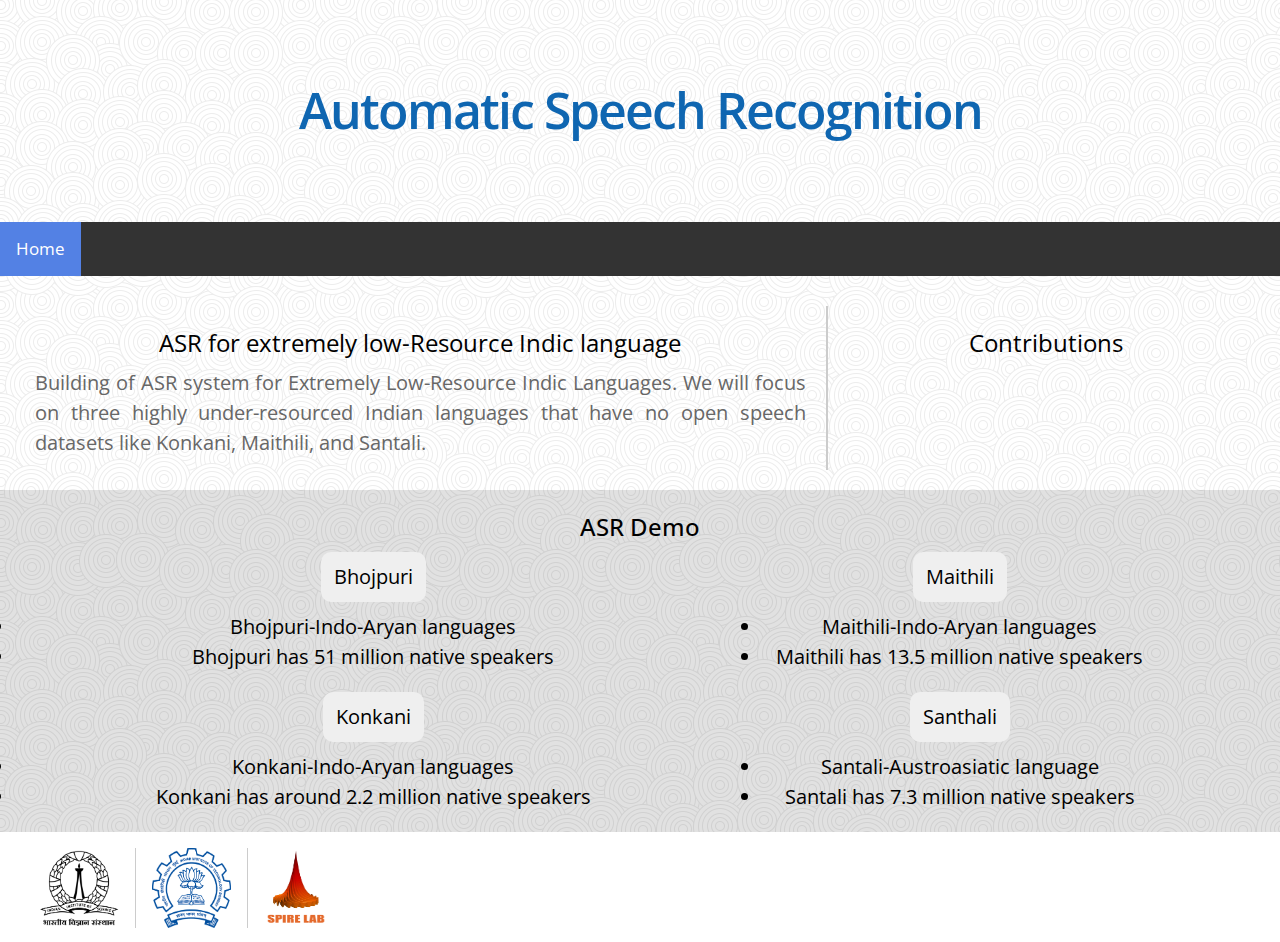
==== index.html @ 17b1c3b7 "landing_page" ====
<!DOCTYPE HTML>

<html lang="en">
<link rel="stylesheet" href="https://cdnjs.cloudflare.com/ajax/libs/font-awesome/4.7.0/css/font-awesome.min.css">

<head>
  <meta charset="utf-8">
  <title>ASR</title>
  <meta name="description" content="">
  <meta http-equiv="X-UA-Compatible" content="chrome=1">
  <link rel="stylesheet" type="text/css" href="http://fonts.googleapis.com/css?family=PT+Sans+Narrow:regular,bold">
  <link rel="stylesheet" type="text/css" href="css/bootstrap.min.css">
  <link rel="stylesheet" type="text/css" href="css/styles.css">
</head>

<body id="home">
  <section class="main">
    <div id="Title" class="wrapper topSection">
      <div id="Header">
        <div class="logo">
          <h1>Automatic Speech Recognition</h1>
        </div>
      </div>
      <div class="Border">
        <a class="active" href="#home">Home</a>
        <!-- <a href="#contact">Contact</a>
          <a href="#about">About</a>-->
      </div>
    </div>
  </section>

  <section class="content">
    <div class="container">
      <div id="content">
        <div id="col-1">
          <h3>ASR for extremely low-Resource Indic language</h3>
          <p>Building of ASR system for Extremely Low-Resource Indic Languages.
            We will focus on three highly under-resourced Indian languages
            that have no open speech datasets like Konkani, Maithili, and Santali.</p>
        </div>

        <div id="col-2">
          <h3>Contributions</h3>
        </div>
      </div>
  </section>

  <section class="features spacing">
    <div class="container">
      <h2>ASR Demo</h2>
      <div class="row">
        <div class="col-6 col-md-7">
          <button onclick="ln()">Bhojpuri</button>
          <li>Bhojpuri-Indo-Aryan languages</li>
          <li>Bhojpuri has 51 million native speakers</li>
        </div>
        <div class="col-6 col-md-4">
          <button onclick="ln()">Maithili</button>
          <li>Maithili-Indo-Aryan languages</li>
          <li>Maithili has 13.5 million native speakers</li>
        </div>
      </div>
      <div class="row">
        <div class="col-6 col-md-7">
          <button onclick="ln()">Konkani</button>
          <li>Konkani-Indo-Aryan languages</li>
          <li>Konkani has around 2.2 million native speakers</li>
        </div>
        <div class="col-6 col-md-4">
          <button onclick="ln()">Santhali</button>
          <li>Santali-Austroasiatic language</li>
          <li>Santali has 7.3 million native speakers </li>
        </div>
      </div>
  </section>

  <span class="footer">
    <img id="iisc" src="images/IISC.png">
    <img id="iitb" src="images/IITB.png">
    <img id="spire" src="images/SPIRE.png">
  </span>

  <!--Scripts-->
  <script type="text/javascript" src="js/jquery-1.9.1.min.js"></script>
  <script type="text/javascript" src="js/global.js"></script>
  <script type="text/javascript" src="js/script.js"></script>

</body>

</html>
---- css/styles.css ----
@import url(http://fonts.googleapis.com/css?family=Open+Sans:700,400);

body {
	color: #FFF;
	font-family: 'Open Sans', sans-serif;
	min-width: 1024;
	top: 0;
	left: 0;
	position: absolute;
	height: 100%;
	width: 100%;
	margin: 0;
	color: #000;
	background-size: cover;
	background: url('../images/swirl_pattern.png') top left repeat;
}

.logo h1 {
	font-size: 50px;
	letter-spacing: -2px;
	line-height: 40px;
	text-align: center;
}

#Header {
	position: relative;
	width: 100%;
	z-index: 1;
	padding-top: 50px
}

.logo {
	width: auto;
	margin: 0 auto;
	padding: 16px;
	border-radius: 180px;
	padding-bottom: 50px;
}

.logo h1 {
	color: #0f66b1;
	font-weight: 600;
}

.Border {
	text-align: left;
	margin-top: 30px;

	margin-bottom: 30px;
	overflow: hidden;
	background-color: #333;
}

.Border a {
	float: left;
	text-align: center;
	padding: 14px 16px;
	text-decoration: none;
	font-size: 17px;
}


.Border a.active {
	background-color: #5381E4;
	color: white;
}

#WindowSlide {
	margin: 0 auto;
	position: relative;
	width: 634px;
	height: 170px;
	display: block;
	overflow: hidden;
}

#content h3 {
	text-align: center;
	font-size: 24px;
	font-weight: normal;
	display: block;
	clear: both;
}

#content p {
	text-align: justify;
}

#content div h3 {
	color: #000;
}

#col-1 {
	padding-left: 20px;
	padding-right: 20px;
	text-align: center;
	position: relative;
	width: 65%;
	height: fit-content;
	color: #676767;
	font-size: 20px;
	float: left;
	font-weight: normal;
	word-wrap: break-word;
	border-right: 2px solid #ccc;
}

#col-2 {
	padding-left: 20px;
	padding-right: 20px;
	position: relative;
	width: 35%;
	float: right;
	height: fit-content;
	color: #676767;
	font-size: 20px;
	font-weight: normal;
	word-wrap: break-word;
}

.features {
	background: rgba(55, 55, 55, 0.15);
	position: relative;
	margin-top: 20px;
	text-align: center;
}

.features div h2{
	font-size: 24px;
}

.col-6 {
	padding-bottom: 20px;
	font-size: 20px;
	font-weight: normal;
}

.col-6 button {
	border: none;
	border-radius: 10px;
	padding-top: 10px;
	padding-bottom: 10px;
	padding-left: 13px;
	padding-right: 13px;
	margin-bottom: 10px;
}

.footer {
	display: block;
	text-align: center;
	padding-bottom: 110px;
	background: #fff;
	padding-left: 20px;
}

.footer img {
	height: 5em;
	width: 6em;
	margin: 1em 1em 1em 0em;
	float: left;
}

#iisc{
	border-right: 1px solid #ccc;
	padding-right: 1em;
	margin-left: 20px;
}

#iitb{
	border-right: 1px solid #ccc;
	padding-right: 1em;
}

#spire{
	height: 5em;
	width: 4em;
}
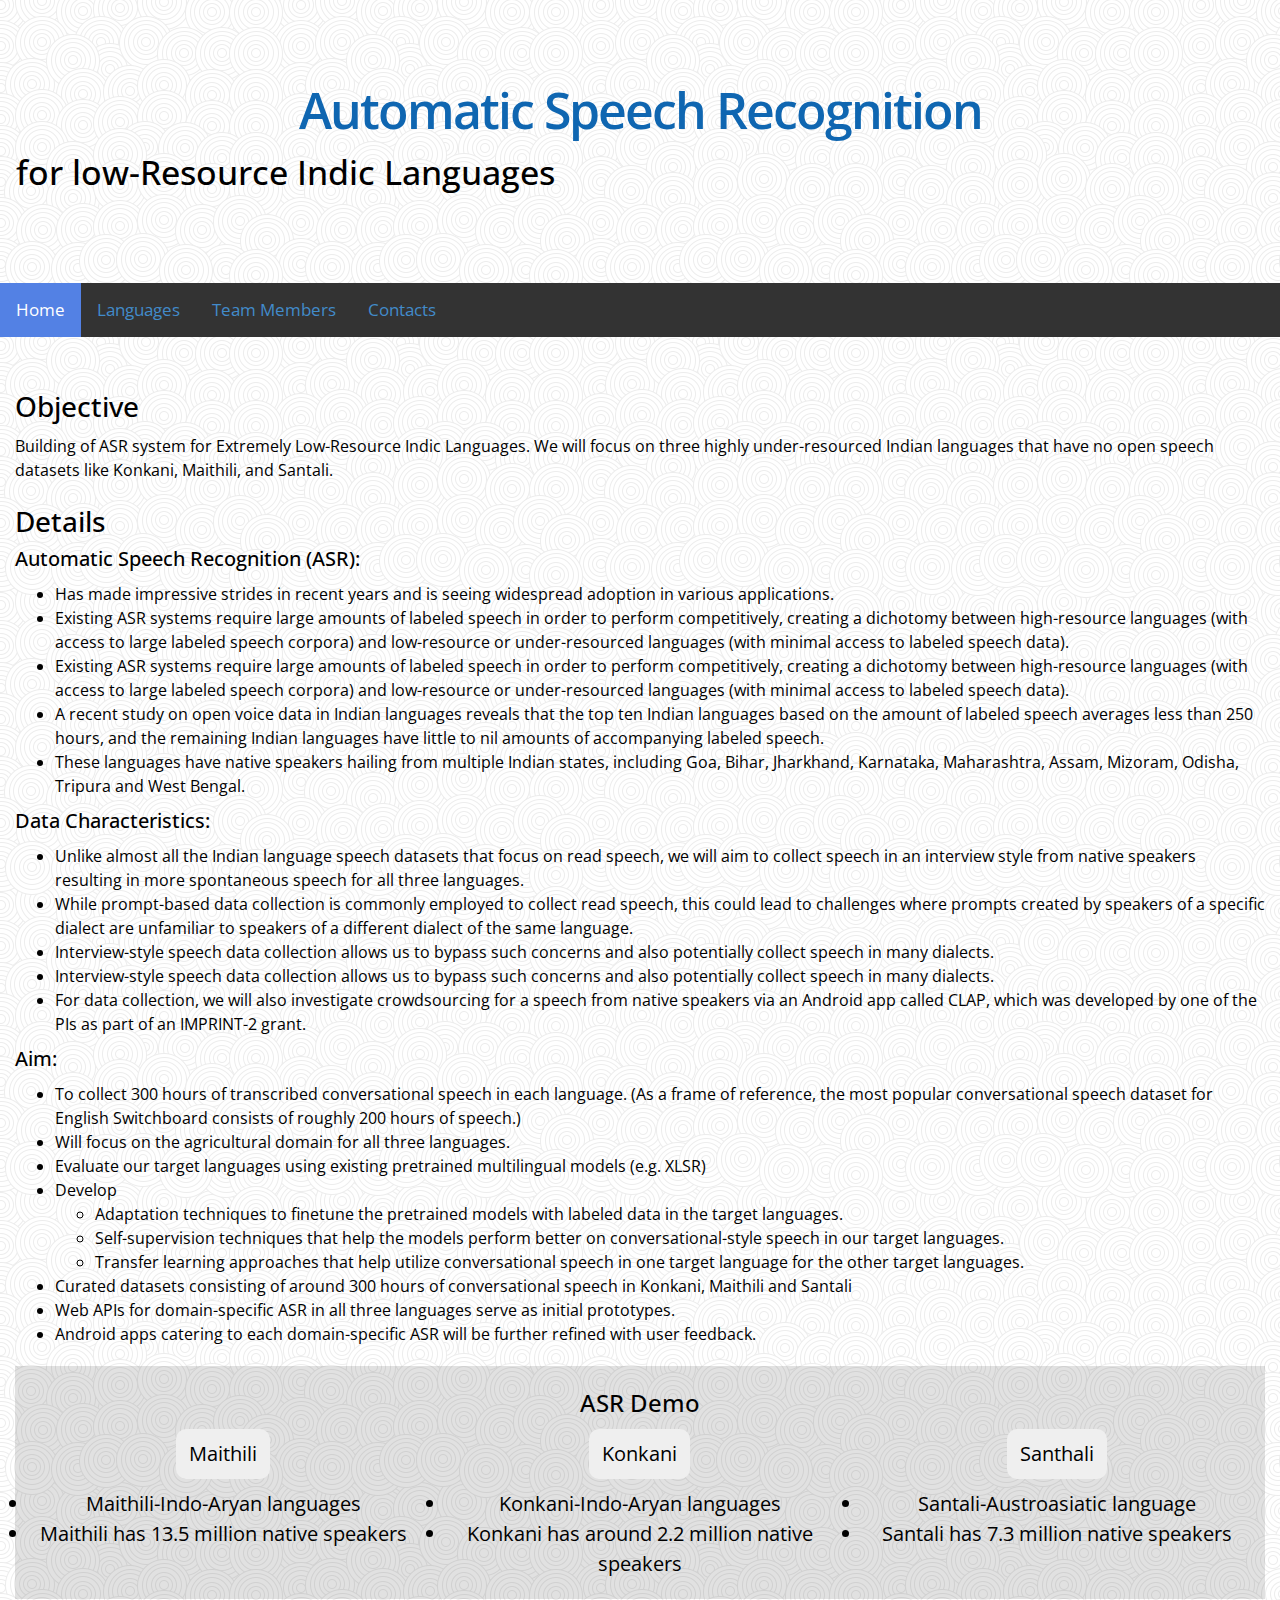
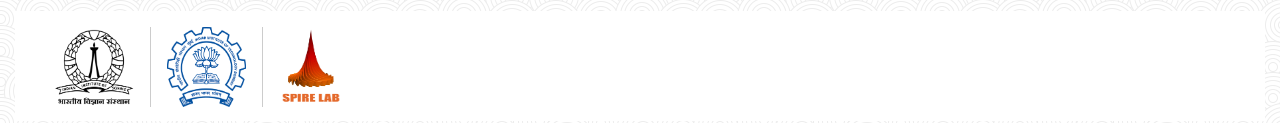
==== commit 4bf1be44: "adding_multiplt_pages" ====
--- a/index.html
+++ b/index.html
@@ -19,71 +19,112 @@
       <div id="Header">
         <div class="logo">
           <h1>Automatic Speech Recognition</h1>
+          <h2>for low-Resource Indic Languages</h2>
         </div>
       </div>
       <div class="Border">
-        <a class="active" href="#home">Home</a>
-        <!-- <a href="#contact">Contact</a>
-          <a href="#about">About</a>-->
+        <a class="active" href="index.html">Home</a>
+        <a href="languages.html">Languages</a>
+        <a href="team_members.html">Team Members</a>
+        <a href="contacts.html">Contacts</a>
       </div>
     </div>
   </section>
 
   <section class="content">
     <div class="container">
-      <div id="content">
-        <div id="col-1">
-          <h3>ASR for extremely low-Resource Indic language</h3>
-          <p>Building of ASR system for Extremely Low-Resource Indic Languages.
-            We will focus on three highly under-resourced Indian languages
-            that have no open speech datasets like Konkani, Maithili, and Santali.</p>
-        </div>
+      <div id="contents">
+        <h3>Objective</h3>
+        <p>Building of ASR system for Extremely Low-Resource Indic Languages.
+          We will focus on three highly under-resourced Indian languages
+          that have no open speech datasets like Konkani, Maithili, and Santali.</p>
+        <h3>Details</h3>
+        <h4>Automatic Speech Recognition (ASR):</h4>
+        <ul>
+          <li>Has made impressive strides in recent years and is seeing widespread adoption in various applications.
+          </li>
+          <li>Existing ASR systems require large amounts of labeled speech in order to perform competitively, creating a
+            dichotomy between high-resource languages (with access to large labeled speech corpora) and low-resource or
+            under-resourced languages (with minimal access to labeled speech data).</li>
+          <li>Existing ASR systems require large amounts of labeled speech in order to perform competitively, creating a
+            dichotomy between high-resource languages (with access to large labeled speech corpora) and low-resource or
+            under-resourced languages (with minimal access to labeled speech data).</li>
+          <li>A recent study on open voice data in Indian languages reveals that the top ten Indian languages based on
+            the
+            amount of labeled speech averages less than 250 hours, and the remaining Indian languages have little to nil
+            amounts of accompanying labeled speech.</li>
+          <li>These languages have native speakers hailing from multiple Indian states, including Goa, Bihar, Jharkhand,
+            Karnataka, Maharashtra, Assam, Mizoram, Odisha, Tripura and West Bengal.</li>
+        </ul>
+        <h4>Data Characteristics:</h4>
+        <ul>
+          <li>Unlike almost all the Indian language speech datasets that focus on read speech, we will aim to collect
+            speech in an interview style from native speakers resulting in more spontaneous speech for all three
+            languages.</li>
+          <li>While prompt-based data collection is commonly employed to collect read speech, this could lead to
+            challenges where prompts created by speakers of a specific dialect are unfamiliar to speakers of a different
+            dialect of the same language.</li>
+          <li>Interview-style speech data collection allows us to bypass such concerns and also potentially collect
+            speech in many dialects. </li>
+          <li>Interview-style speech data collection allows us to bypass such concerns and also potentially collect
+            speech in many dialects. </li>
+          <li>For data collection, we will also investigate crowdsourcing for a speech from native speakers via an
+            Android app called CLAP, which was developed by one of the PIs as part of an IMPRINT-2 grant. </li>
+        </ul>
+        <h4>Aim:</h4>
+        <ul>
+          <li>To collect 300 hours of transcribed conversational speech in each language. (As a frame of reference, the
+            most popular conversational speech dataset for English Switchboard consists of roughly 200 hours of speech.)
+          </li>
+          <li>Will focus on the agricultural domain for all three languages.</li>
+          <li>Evaluate our target languages using existing pretrained multilingual models (e.g. XLSR)</li>
+          <li>Develop</li>
+          <ul>
+            <li>Adaptation techniques to finetune the pretrained models with labeled data in the target languages.</li>
+            <li>Self-supervision techniques that help the models perform better on conversational-style speech in our
+              target languages.</li>
+            <li>Transfer learning approaches that help utilize conversational speech in one target language for the
+              other target languages.</li>
+          </ul>
+          <li>Curated datasets consisting of around 300 hours of conversational speech in Konkani, Maithili and Santali
+          </li>
+          <li>Web APIs for domain-specific ASR in all three languages serve as initial prototypes.</li>
+          <li>Android apps catering to each domain-specific ASR will be further refined with user feedback.</li>
+        </ul>
+      </div>
 
-        <div id="col-2">
-          <h3>Contributions</h3>
-        </div>
-      </div>
-  </section>
+      <section class="features spacing">
+        <div class="container">
+          <h2>ASR Demo</h2>
+          <div class="row">
+            <div class="col-6 col-md-4">
+              <button onclick="ln()">Maithili</button>
+              <li>Maithili-Indo-Aryan languages</li>
+              <li>Maithili has 13.5 million native speakers</li>
+            </div>
+            <div class="col-6 col-md-4">
+              <button onclick="ln()">Konkani</button>
+              <li>Konkani-Indo-Aryan languages</li>
+              <li>Konkani has around 2.2 million native speakers</li>
+            </div>
+            <div class="col-6 col-md-4">
+              <button onclick="ln()">Santhali</button>
+              <li>Santali-Austroasiatic language</li>
+              <li>Santali has 7.3 million native speakers </li>
+            </div>
+          </div>
+      </section>
 
-  <section class="features spacing">
-    <div class="container">
-      <h2>ASR Demo</h2>
-      <div class="row">
-        <div class="col-6 col-md-7">
-          <button onclick="ln()">Bhojpuri</button>
-          <li>Bhojpuri-Indo-Aryan languages</li>
-          <li>Bhojpuri has 51 million native speakers</li>
-        </div>
-        <div class="col-6 col-md-4">
-          <button onclick="ln()">Maithili</button>
-          <li>Maithili-Indo-Aryan languages</li>
-          <li>Maithili has 13.5 million native speakers</li>
-        </div>
-      </div>
-      <div class="row">
-        <div class="col-6 col-md-7">
-          <button onclick="ln()">Konkani</button>
-          <li>Konkani-Indo-Aryan languages</li>
-          <li>Konkani has around 2.2 million native speakers</li>
-        </div>
-        <div class="col-6 col-md-4">
-          <button onclick="ln()">Santhali</button>
-          <li>Santali-Austroasiatic language</li>
-          <li>Santali has 7.3 million native speakers </li>
-        </div>
-      </div>
-  </section>
+      <span class="footer">
+        <p><a href="https://iisc.ac.in/"><img id="iisc" src="images/IISC.png"></a></p>
+        <p><a href="hhttps://www.iitb.ac.in/"></a><img id="iitb" src="images/IITB.png"></a></p>
+          <p><a href="https://spire.ee.iisc.ac.in/spire/"><img id="spire" src="images/SPIRE.png"></a></p>
+      </span>
 
-  <span class="footer">
-    <img id="iisc" src="images/IISC.png">
-    <img id="iitb" src="images/IITB.png">
-    <img id="spire" src="images/SPIRE.png">
-  </span>
-
-  <!--Scripts-->
-  <script type="text/javascript" src="js/jquery-1.9.1.min.js"></script>
-  <script type="text/javascript" src="js/global.js"></script>
-  <script type="text/javascript" src="js/script.js"></script>
+      <!--Scripts-->
+      <script type="text/javascript" src="js/jquery-1.9.1.min.js"></script>
+      <script type="text/javascript" src="js/global.js"></script>
+      <script type="text/javascript" src="js/script.js"></script>
 
 </body>
 
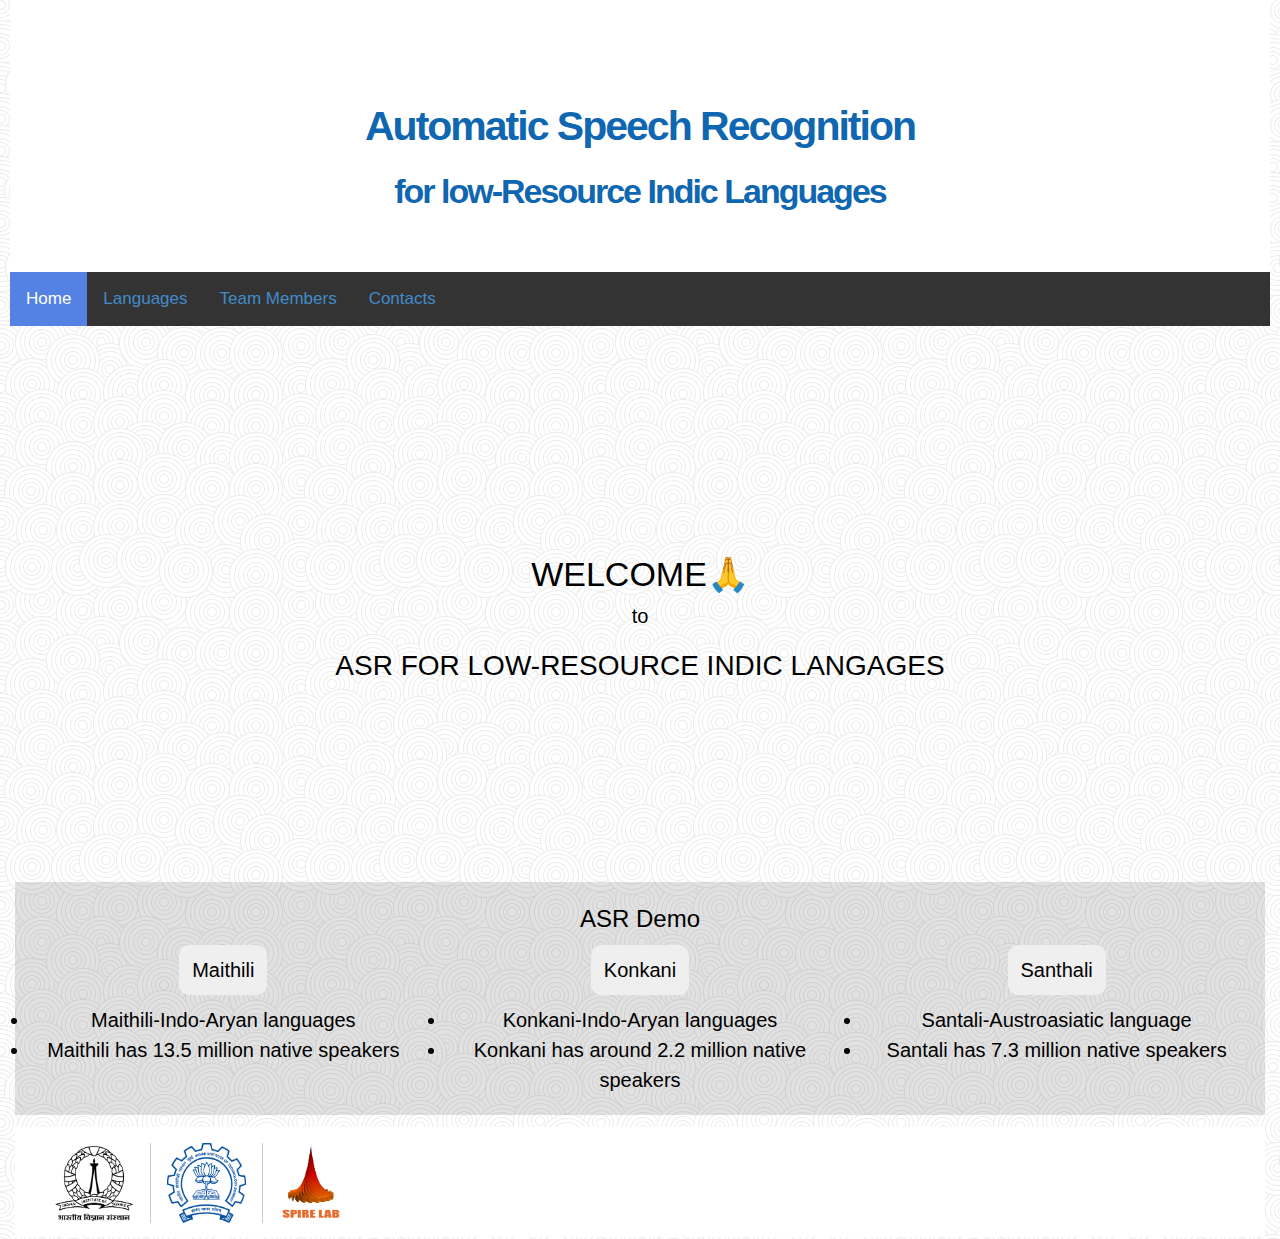
==== commit 0e443a9a: "added team members" ====
--- a/index.html
+++ b/index.html
@@ -7,6 +7,7 @@
   <meta charset="utf-8">
   <title>ASR</title>
   <meta name="description" content="">
+  <meta name="viewport" content="width=device-width, initial-scale=1.0">
   <meta http-equiv="X-UA-Compatible" content="chrome=1">
   <link rel="stylesheet" type="text/css" href="http://fonts.googleapis.com/css?family=PT+Sans+Narrow:regular,bold">
   <link rel="stylesheet" type="text/css" href="css/bootstrap.min.css">
@@ -34,64 +35,11 @@
   <section class="content">
     <div class="container">
       <div id="contents">
-        <h3>Objective</h3>
-        <p>Building of ASR system for Extremely Low-Resource Indic Languages.
-          We will focus on three highly under-resourced Indian languages
-          that have no open speech datasets like Konkani, Maithili, and Santali.</p>
-        <h3>Details</h3>
-        <h4>Automatic Speech Recognition (ASR):</h4>
-        <ul>
-          <li>Has made impressive strides in recent years and is seeing widespread adoption in various applications.
-          </li>
-          <li>Existing ASR systems require large amounts of labeled speech in order to perform competitively, creating a
-            dichotomy between high-resource languages (with access to large labeled speech corpora) and low-resource or
-            under-resourced languages (with minimal access to labeled speech data).</li>
-          <li>Existing ASR systems require large amounts of labeled speech in order to perform competitively, creating a
-            dichotomy between high-resource languages (with access to large labeled speech corpora) and low-resource or
-            under-resourced languages (with minimal access to labeled speech data).</li>
-          <li>A recent study on open voice data in Indian languages reveals that the top ten Indian languages based on
-            the
-            amount of labeled speech averages less than 250 hours, and the remaining Indian languages have little to nil
-            amounts of accompanying labeled speech.</li>
-          <li>These languages have native speakers hailing from multiple Indian states, including Goa, Bihar, Jharkhand,
-            Karnataka, Maharashtra, Assam, Mizoram, Odisha, Tripura and West Bengal.</li>
-        </ul>
-        <h4>Data Characteristics:</h4>
-        <ul>
-          <li>Unlike almost all the Indian language speech datasets that focus on read speech, we will aim to collect
-            speech in an interview style from native speakers resulting in more spontaneous speech for all three
-            languages.</li>
-          <li>While prompt-based data collection is commonly employed to collect read speech, this could lead to
-            challenges where prompts created by speakers of a specific dialect are unfamiliar to speakers of a different
-            dialect of the same language.</li>
-          <li>Interview-style speech data collection allows us to bypass such concerns and also potentially collect
-            speech in many dialects. </li>
-          <li>Interview-style speech data collection allows us to bypass such concerns and also potentially collect
-            speech in many dialects. </li>
-          <li>For data collection, we will also investigate crowdsourcing for a speech from native speakers via an
-            Android app called CLAP, which was developed by one of the PIs as part of an IMPRINT-2 grant. </li>
-        </ul>
-        <h4>Aim:</h4>
-        <ul>
-          <li>To collect 300 hours of transcribed conversational speech in each language. (As a frame of reference, the
-            most popular conversational speech dataset for English Switchboard consists of roughly 200 hours of speech.)
-          </li>
-          <li>Will focus on the agricultural domain for all three languages.</li>
-          <li>Evaluate our target languages using existing pretrained multilingual models (e.g. XLSR)</li>
-          <li>Develop</li>
-          <ul>
-            <li>Adaptation techniques to finetune the pretrained models with labeled data in the target languages.</li>
-            <li>Self-supervision techniques that help the models perform better on conversational-style speech in our
-              target languages.</li>
-            <li>Transfer learning approaches that help utilize conversational speech in one target language for the
-              other target languages.</li>
-          </ul>
-          <li>Curated datasets consisting of around 300 hours of conversational speech in Konkani, Maithili and Santali
-          </li>
-          <li>Web APIs for domain-specific ASR in all three languages serve as initial prototypes.</li>
-          <li>Android apps catering to each domain-specific ASR will be further refined with user feedback.</li>
-        </ul>
+        <h2>WELCOME🙏</h2>
+        <h4>to</h4>
+        <h3>ASR FOR LOW-RESOURCE INDIC LANGAGES</h3>
       </div>
+
 
       <section class="features spacing">
         <div class="container">
@@ -118,7 +66,7 @@
       <span class="footer">
         <p><a href="https://iisc.ac.in/"><img id="iisc" src="images/IISC.png"></a></p>
         <p><a href="hhttps://www.iitb.ac.in/"></a><img id="iitb" src="images/IITB.png"></a></p>
-          <p><a href="https://spire.ee.iisc.ac.in/spire/"><img id="spire" src="images/SPIRE.png"></a></p>
+        <p><a href="https://spire.ee.iisc.ac.in/spire/"><img id="spire" src="images/SPIRE.png"></a></p>
       </span>
 
       <!--Scripts-->
--- a/css/styles.css
+++ b/css/styles.css
@@ -2,7 +2,7 @@
 
 body {
 	color: #FFF;
-	font-family: 'Open Sans', sans-serif;
+	font-family:'Trebuchet MS', 'Lucida Sans Unicode', 'Lucida Grande', 'Lucida Sans', Arial, sans-serif;
 	min-width: 1024;
 	top: 0;
 	left: 0;
@@ -13,40 +13,39 @@
 	color: #000;
 	background-size: cover;
 	background: url('../images/swirl_pattern.png') top left repeat;
+	
 }
 
-.logo h1 {
-	font-size: 50px;
-	letter-spacing: -2px;
-	line-height: 40px;
-	text-align: center;
-}
 
 #Header {
 	position: relative;
-	width: 100%;
-	z-index: 1;
-	padding-top: 50px
+	padding-top: 80px;
+	margin: 0px 10px 0px 10px;
+	background: #fff;
 }
 
 .logo {
-	width: auto;
-	margin: 0 auto;
-	padding: 16px;
-	border-radius: 180px;
 	padding-bottom: 50px;
 }
 
 .logo h1 {
 	color: #0f66b1;
 	font-weight: 600;
+	letter-spacing: -2px;
+	text-align: center;
 }
+
+.logo h2{
+	color: #0f66b1;
+	font-weight: 600;
+	letter-spacing: -2px;
+	text-align: center;
+}
+
 
 .Border {
 	text-align: left;
-	margin-top: 30px;
-
-	margin-bottom: 30px;
+	margin: 0px 10px 30px 10px;
 	overflow: hidden;
 	background-color: #333;
 }
@@ -65,6 +64,15 @@
 	color: white;
 }
 
+.Border a:hover {
+	background-color: #ddd;
+	color: black;
+}
+.Border a.active {
+	background-color:  #5381E4;
+	color: white;
+  }
+
 #WindowSlide {
 	margin: 0 auto;
 	position: relative;
@@ -73,49 +81,32 @@
 	display: block;
 	overflow: hidden;
 }
-
-#content h3 {
+#contents {
+	padding-left: 30px;
+	padding-right: 30px;
+	margin-top: 200px;
+	margin-bottom: 200px;
+	text-align: justify;
+	position: relative;
+	font-size: 20px;
 	text-align: center;
-	font-size: 24px;
-	font-weight: normal;
-	display: block;
-	clear: both;
 }
 
-#content p {
+
+#contents p {
 	text-align: justify;
+	color: rgb(100, 100, 100);
 }
 
-#content div h3 {
-	color: #000;
+#contents li{
+	margin-left: 30px;
+	color: rgb(100, 100, 100);
 }
 
-#col-1 {
-	padding-left: 20px;
-	padding-right: 20px;
-	text-align: center;
-	position: relative;
-	width: 65%;
-	height: fit-content;
-	color: #676767;
-	font-size: 20px;
-	float: left;
-	font-weight: normal;
-	word-wrap: break-word;
-	border-right: 2px solid #ccc;
-}
 
-#col-2 {
-	padding-left: 20px;
-	padding-right: 20px;
-	position: relative;
-	width: 35%;
-	float: right;
-	height: fit-content;
-	color: #676767;
-	font-size: 20px;
-	font-weight: normal;
-	word-wrap: break-word;
+
+#contents div h3 {
+	color: #000;
 }
 
 .features {
@@ -132,7 +123,6 @@
 .col-6 {
 	padding-bottom: 20px;
 	font-size: 20px;
-	font-weight: normal;
 }
 
 .col-6 button {
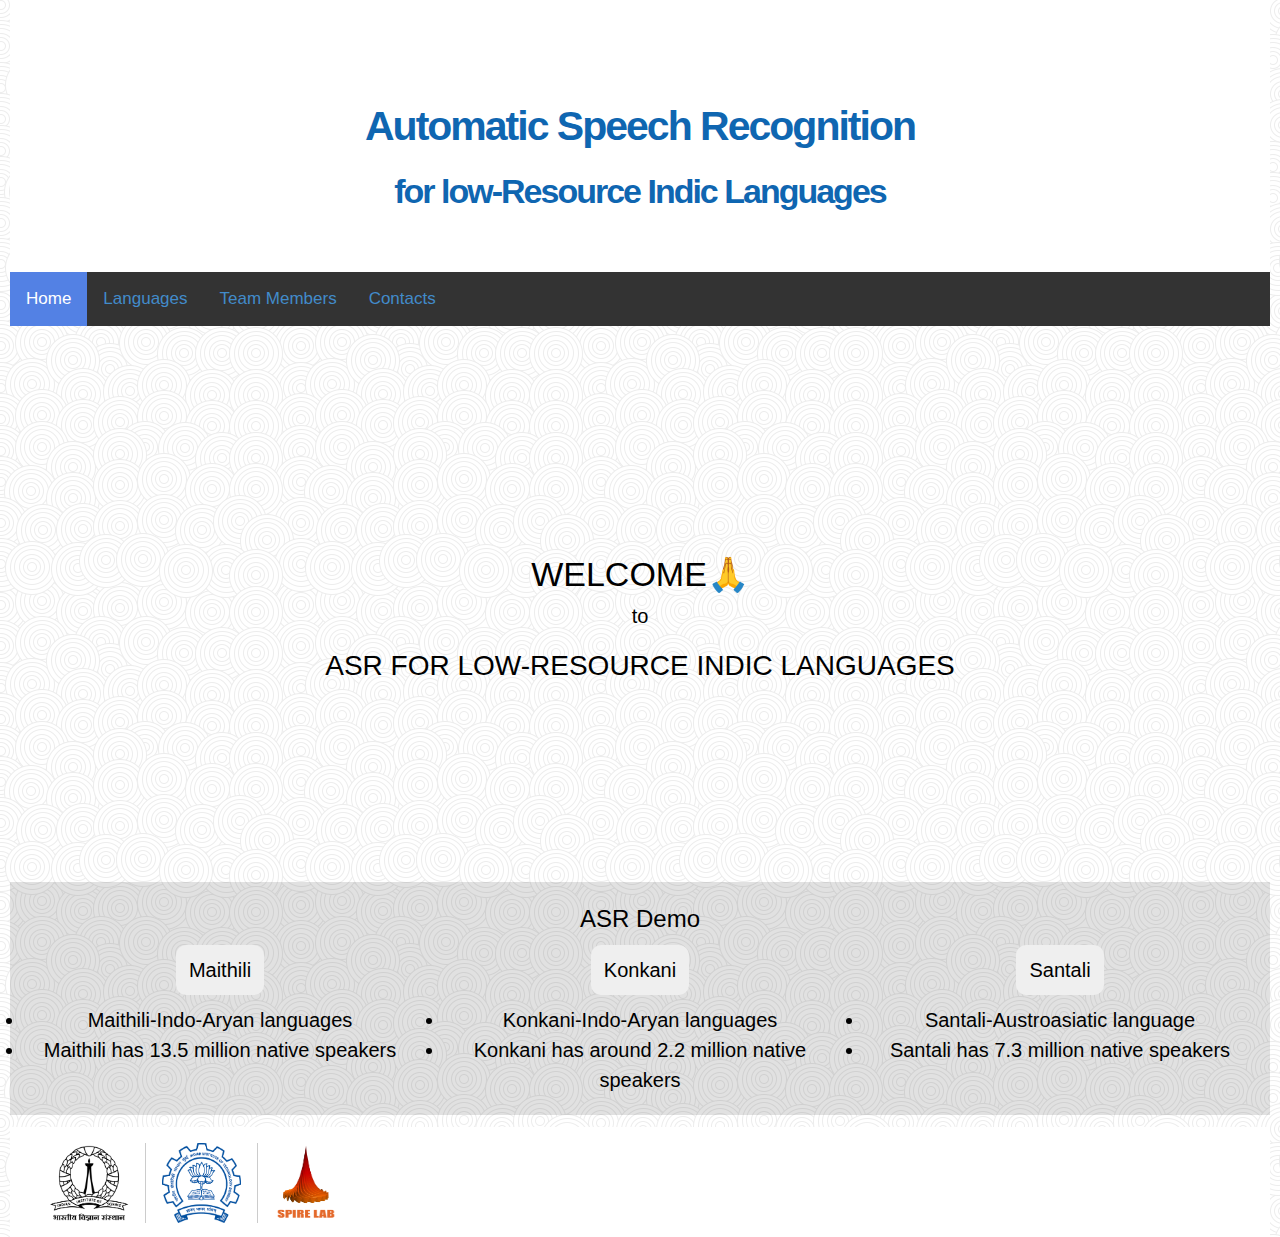
==== commit 8aebbad5: "added language page" ====
--- a/index.html
+++ b/index.html
@@ -37,42 +37,45 @@
       <div id="contents">
         <h2>WELCOME🙏</h2>
         <h4>to</h4>
-        <h3>ASR FOR LOW-RESOURCE INDIC LANGAGES</h3>
+        <h3>ASR FOR LOW-RESOURCE INDIC LANGUAGES</h3>
       </div>
+    </div>
+  </section>
 
 
-      <section class="features spacing">
-        <div class="container">
-          <h2>ASR Demo</h2>
-          <div class="row">
-            <div class="col-6 col-md-4">
-              <button onclick="ln()">Maithili</button>
-              <li>Maithili-Indo-Aryan languages</li>
-              <li>Maithili has 13.5 million native speakers</li>
-            </div>
-            <div class="col-6 col-md-4">
-              <button onclick="ln()">Konkani</button>
-              <li>Konkani-Indo-Aryan languages</li>
-              <li>Konkani has around 2.2 million native speakers</li>
-            </div>
-            <div class="col-6 col-md-4">
-              <button onclick="ln()">Santhali</button>
-              <li>Santali-Austroasiatic language</li>
-              <li>Santali has 7.3 million native speakers </li>
-            </div>
-          </div>
-      </section>
+  <section class="features spacing">
+    <div class="container">
+      <h2>ASR Demo</h2>
+      <div class="row">
+        <div class="col-6 col-md-4">
+          <button onclick="ln()">Maithili</button>
+          <li>Maithili-Indo-Aryan languages</li>
+          <li>Maithili has 13.5 million native speakers</li>
+        </div>
+        <div class="col-6 col-md-4">
+          <button onclick="ln()">Konkani</button>
+          <li>Konkani-Indo-Aryan languages</li>
+          <li>Konkani has around 2.2 million native speakers</li>
+        </div>
+        <div class="col-6 col-md-4">
+          <button onclick="ln()">Santali</button>
+          <li>Santali-Austroasiatic language</li>
+          <li>Santali has 7.3 million native speakers </li>
+        </div>
+      </div>
+    </div>
+  </section>
 
-      <span class="footer">
-        <p><a href="https://iisc.ac.in/"><img id="iisc" src="images/IISC.png"></a></p>
-        <p><a href="hhttps://www.iitb.ac.in/"></a><img id="iitb" src="images/IITB.png"></a></p>
-        <p><a href="https://spire.ee.iisc.ac.in/spire/"><img id="spire" src="images/SPIRE.png"></a></p>
-      </span>
+  <span class="footer">
+    <p><a href="https://iisc.ac.in/"><img id="iisc" src="images/IISC.png"></a></p>
+    <p><a href="hhttps://www.iitb.ac.in/"></a><img id="iitb" src="images/IITB.png"></a></p>
+    <p><a href="https://spire.ee.iisc.ac.in/spire/"><img id="spire" src="images/SPIRE.png"></a></p>
+  </span>
 
-      <!--Scripts-->
-      <script type="text/javascript" src="js/jquery-1.9.1.min.js"></script>
-      <script type="text/javascript" src="js/global.js"></script>
-      <script type="text/javascript" src="js/script.js"></script>
+  <!--Scripts-->
+  <script type="text/javascript" src="js/jquery-1.9.1.min.js"></script>
+  <script type="text/javascript" src="js/global.js"></script>
+  <script type="text/javascript" src="js/script.js"></script>
 
 </body>
 
--- a/css/styles.css
+++ b/css/styles.css
@@ -93,6 +93,7 @@
 }
 
 
+
 #contents p {
 	text-align: justify;
 	color: rgb(100, 100, 100);
@@ -114,6 +115,7 @@
 	position: relative;
 	margin-top: 20px;
 	text-align: center;
+	margin:0px 10px 0px 10px
 }
 
 .features div h2{
@@ -141,6 +143,7 @@
 	padding-bottom: 110px;
 	background: #fff;
 	padding-left: 20px;
+	margin:0px 10px 0px 10px
 }
 
 .footer img {
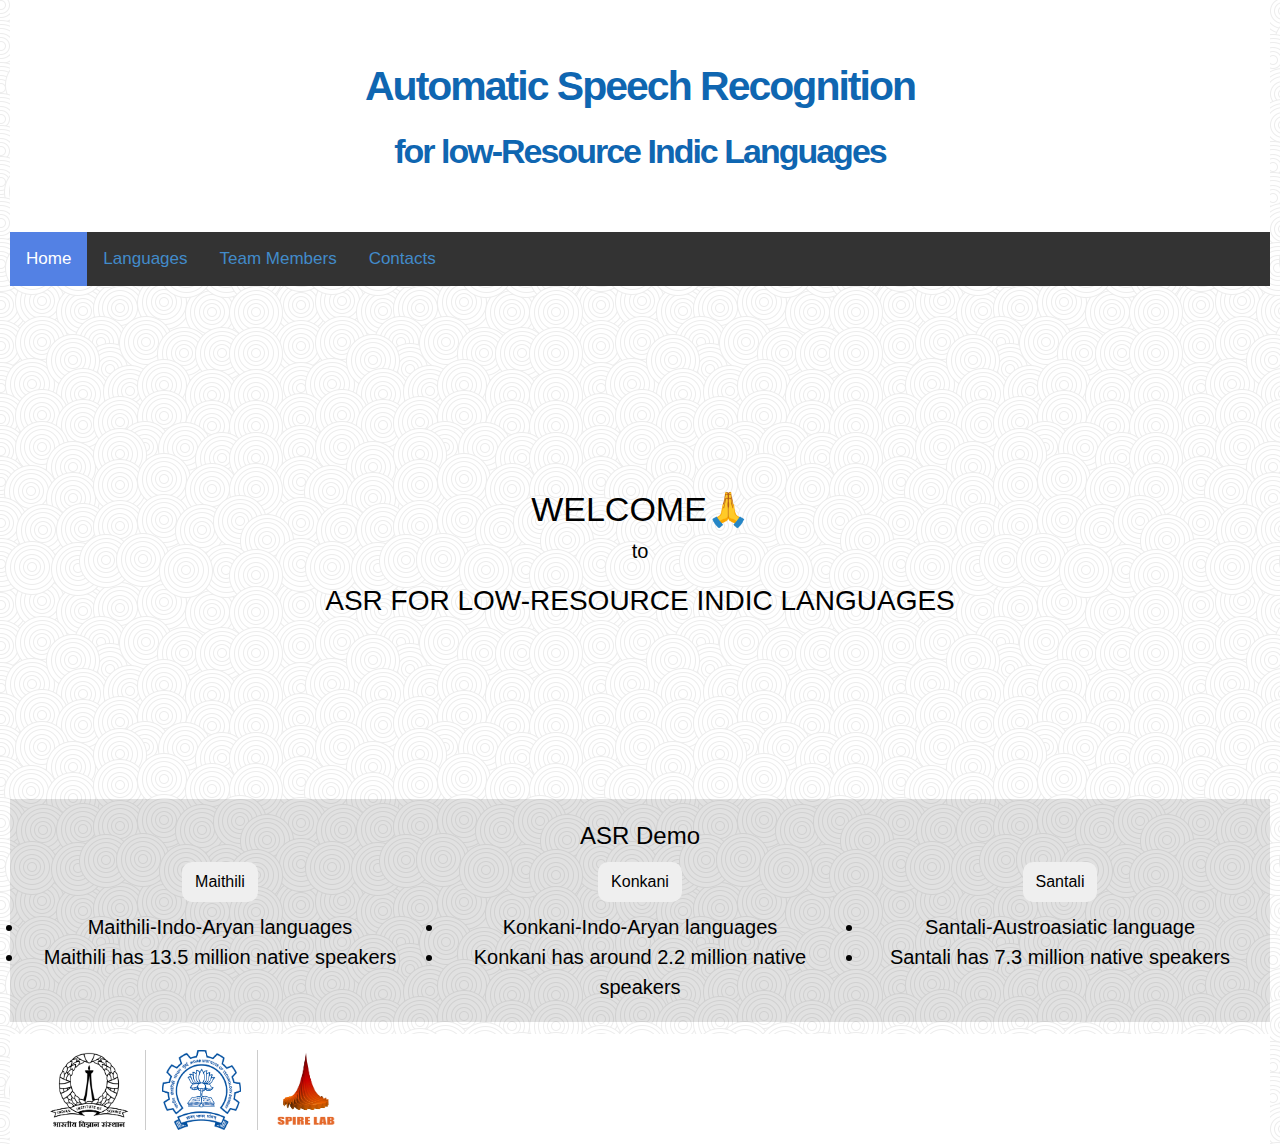
==== commit 51a832f1: "updated the footer error in language page" ====
--- a/index.html
+++ b/index.html
@@ -48,17 +48,17 @@
       <h2>ASR Demo</h2>
       <div class="row">
         <div class="col-6 col-md-4">
-          <button onclick="ln()">Maithili</button>
+          <button class="btn" onclick="ln()">Maithili</button>
           <li>Maithili-Indo-Aryan languages</li>
           <li>Maithili has 13.5 million native speakers</li>
         </div>
         <div class="col-6 col-md-4">
-          <button onclick="ln()">Konkani</button>
+          <button class="btn" onclick="ln()">Konkani</button>
           <li>Konkani-Indo-Aryan languages</li>
           <li>Konkani has around 2.2 million native speakers</li>
         </div>
         <div class="col-6 col-md-4">
-          <button onclick="ln()">Santali</button>
+          <button class="btn" onclick="ln()">Santali</button>
           <li>Santali-Austroasiatic language</li>
           <li>Santali has 7.3 million native speakers </li>
         </div>
--- a/css/styles.css
+++ b/css/styles.css
@@ -19,7 +19,7 @@
 
 #Header {
 	position: relative;
-	padding-top: 80px;
+	padding-top: 40px;
 	margin: 0px 10px 0px 10px;
 	background: #fff;
 }
@@ -82,14 +82,14 @@
 	overflow: hidden;
 }
 #contents {
-	padding-left: 30px;
-	padding-right: 30px;
-	margin-top: 200px;
-	margin-bottom: 200px;
+	padding: 1px 30px 20px 30px;
+	margin-top: 150px;
+	margin-bottom: 150px;
 	text-align: justify;
 	position: relative;
 	font-size: 20px;
 	text-align: center;
+	/* background: #eee; */
 }
 
 
@@ -109,6 +109,7 @@
 #contents div h3 {
 	color: #000;
 }
+
 
 .features {
 	background: rgba(55, 55, 55, 0.15);
@@ -130,8 +131,8 @@
 .col-6 button {
 	border: none;
 	border-radius: 10px;
-	padding-top: 10px;
-	padding-bottom: 10px;
+	padding-top: 8px;
+	padding-bottom: 8px;
 	padding-left: 13px;
 	padding-right: 13px;
 	margin-bottom: 10px;
